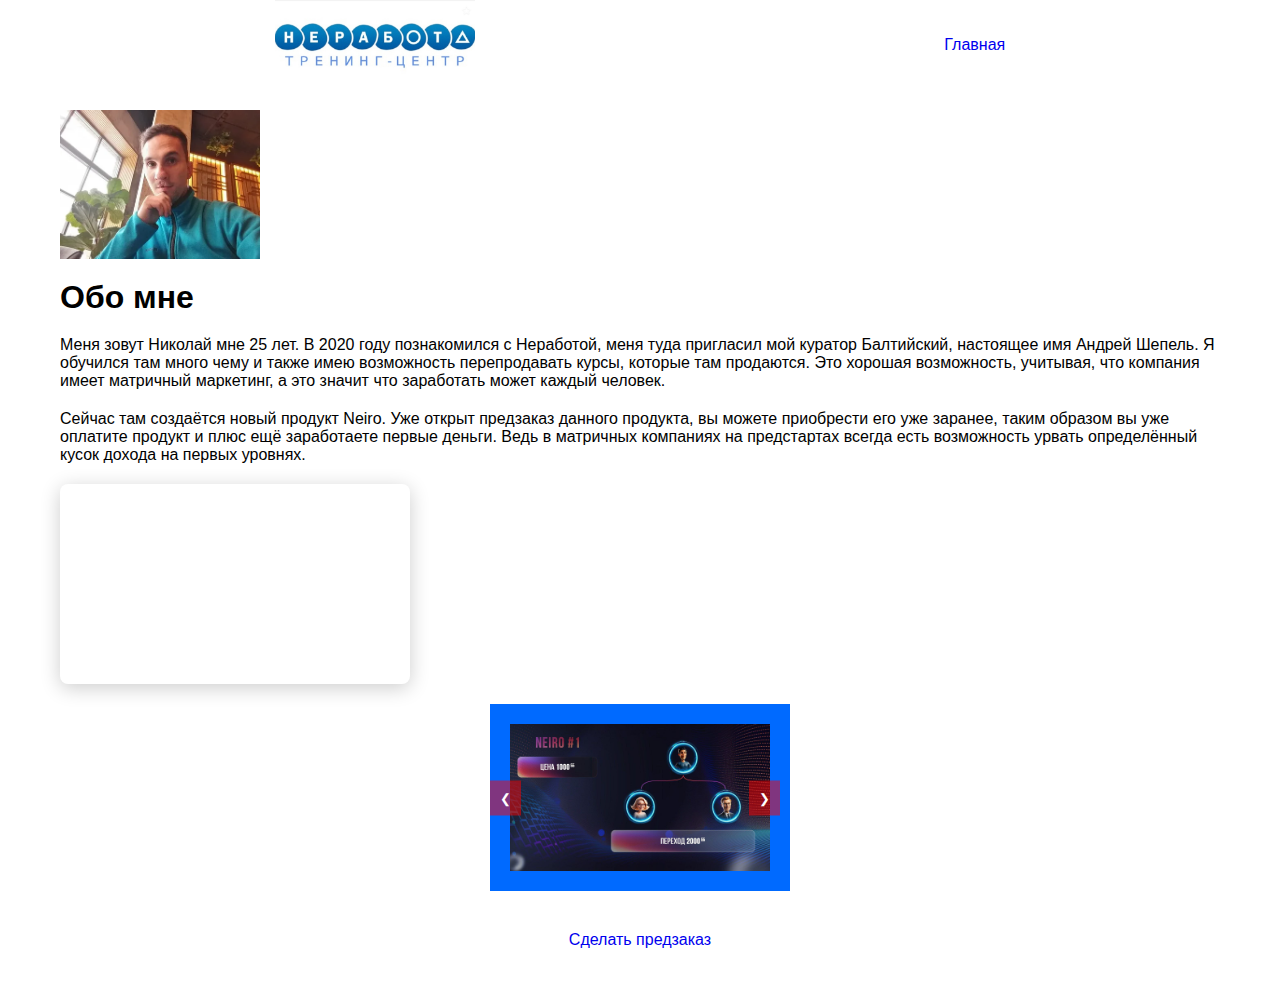
==== index.html @ b79c8352 "создал лендинг" ====
<!DOCTYPE html>
<html lang="en">
<head>
    <meta charset="UTF-8">
    <meta name="viewport" content="width=device-width, initial-scale=1.0">
    <link rel="stylesheet" href="style.css">
    <title>Продукция Neiro</title>
</head>
<body>
    <header>
        <div class="header__wrapper container">
            <div class="nerabota">
                <img src="./img/Nerabota.jpg" alt="">
            </div>
            <div class="nav">
                <a href="#">Главная</a>
            </div>
        </div>
    </header>
    <main>
        <div class="main__wrapper container">
            <img class="me" src="./img/i (1).webp" alt="">
            <h1>Обо мне</h1>
            <p>Меня зовут Николай мне 25 лет. В 2020 году познакомился с Неработой, меня туда пригласил мой куратор Балтийский, настоящее имя Андрей Шепель. Я обучился там много чему и также имею возможность перепродавать курсы, которые там продаются. Это хорошая возможность, учитывая, что компания имеет матричный маркетинг, а это значит что заработать может каждый человек.</p>
            <p>Сейчас там создаётся новый продукт Neiro. Уже открыт предзаказ данного продукта, вы можете приобрести его уже заранее, таким образом вы уже оплатите продукт и плюс ещё заработаете первые деньги. Ведь в матричных компаниях на предстартах всегда есть возможность урвать определённый кусок дохода на первых уровнях.</p>
            <div class="video-container">
                <iframe
                    src="https://www.youtube.com/embed/rP-zkcWcLng"
                    title="YouTube video player"
                    frameborder="0"
                    allow="accelerometer; autoplay; clipboard-write; encrypted-media; gyroscope; picture-in-picture"
                    allowfullscreen>
                </iframe>
            </div>
            
        </div>
        <div class="carousel">
            <div class="carousel-slides">
                <div class="slide" onclick="openModal(this)">
                    <img src="./img/photo_2024-11-09_12-24-45.jpg" alt="">
                </div>
                <div class="slide" onclick="openModal(this)">
                    <img src="./img/photo_2024-11-09_12-24-45 (2).jpg" alt="">
                </div>
                <div class="slide" onclick="openModal(this)">
                    <img src="./img/photo_2024-11-09_12-24-45 (3).jpg" alt="">
                </div>
                <div class="slide" onclick="openModal(this)">
                    <img src="./img/photo_2024-11-09_12-24-45 (4).jpg" alt="">
                </div>
                <div class="slide" onclick="openModal(this)">
                    <img src="./img/photo_2024-11-09_12-24-45 (5).jpg" alt="">
                </div>
                <div class="slide" onclick="openModal(this)">
                    <img src="./img/photo_2024-11-09_12-24-45 (6).jpg" alt="">
                </div>
                <div class="slide" onclick="openModal(this)">
                    <img src="./img/photo_2024-11-09_12-24-45 (7).jpg" alt="">
                </div>
                <div class="slide" onclick="openModal(this)">
                    <img src="./img/photo_2024-11-09_12-24-45 (8).jpg" alt="">
                </div>
                <div class="slide" onclick="openModal(this)">
                    <img src="./img/photo_2024-11-09_12-24-46.jpg" alt="">
                </div>
                <div class="slide" onclick="openModal(this)">
                    <img src="./img/photo_2024-11-09_12-24-46 (2).jpg" alt="">
                </div>
            </div>
            <button class="prev" onclick="moveSlide(-1)">&#10094;</button>
            <button class="next" onclick="moveSlide(1)">&#10095;</button>
        </div>
           <!-- Модальное окно -->
    <div id="modal" class="modal" onclick="closeModal()">
        <span class="close">&times;</span>
        <img class="modal-content" id="modalImg">
        <div id="caption"></div>
    </div>
        <div class="buy">
            <a href="https://njtc.pro/reg/Suralokin">Сделать предзаказ</a>
        </div>
    
    </main>
    <script src="slider.js/slider.js"></script>
</body>
</html>
---- style.css ----
* {
    margin: 0;
    padding: 0;
    box-sizing: border-box;
    text-decoration: none;
  }
  
  body {
    scroll-behavior: smooth;
    text-rendering: optimizeSpeed;
  }
  
  img {
    max-width: 100%;
    display: block;
  }
  
  .container {
    max-width: 1200px;
    margin: 0 auto;
  }

.header__wrapper {
    display: flex;
    align-items: center;
    justify-content:space-around;
}

body {
    font-family: Arial, sans-serif;
}

.me {
    width:200px;
}

.nerabota {
    width:200px;
}

.neiro {
    display: flex;
    justify-content: center;
}

.main__wrapper {
    display: flex;
    justify-content: center;
    flex-direction: column;
    gap:20px;
    padding:20px;
}

.video-container {
    width:350px; /* Ширина плеера */
    height:200px; /* Высота плеера */
    overflow: hidden;
    border-radius: 8px;
    box-shadow: 0 4px 20px rgba(0, 0, 0, 0.2);
}

iframe {
    display: flex;
    width: 100%;
    height: 100%;
    border: none;
}

.carousel {
    position: relative;
    width: 300px;
    overflow: hidden;
    margin: auto;
}

.carousel-slides {
    display: flex;
    transition: transform 0.5s ease;
}

.slide {
    min-width: 300px;
    box-sizing: border-box;
    padding: 20px;
    background-color: #006aff;
    text-align: center;
}

.prev, .next {
    position: absolute;
    top: 50%;
    transform: translateY(-50%);
    background-color: rgba(255, 0, 0, 0.5);
    color: white;
    border: none;
    cursor: pointer;
    padding: 10px;
}

.prev {
    left:0px;
}

.next {
    right: 10px;
}

.modal {
    display: none; 
    position: fixed; 
    z-index: 999; 
    left: 0;
    top: 0;
    width: 100%; 
    height: 100%; 
    overflow: auto; 
    background-color: rgb(0,0,0);
    background-color: rgba(0,0,0,0.9); 
}

.modal-content {
    margin: auto;
    display: block;
    max-width: 80%;
    max-height: 80%;
}

.close {
    position: absolute;
    top: 15px;
    right: 35px;
    color: white;
    font-size: 40px;
    font-weight: bold;
    cursor: pointer;
}


.buy {
    display: flex;
    justify-content: center;
    padding:40px 0;
}
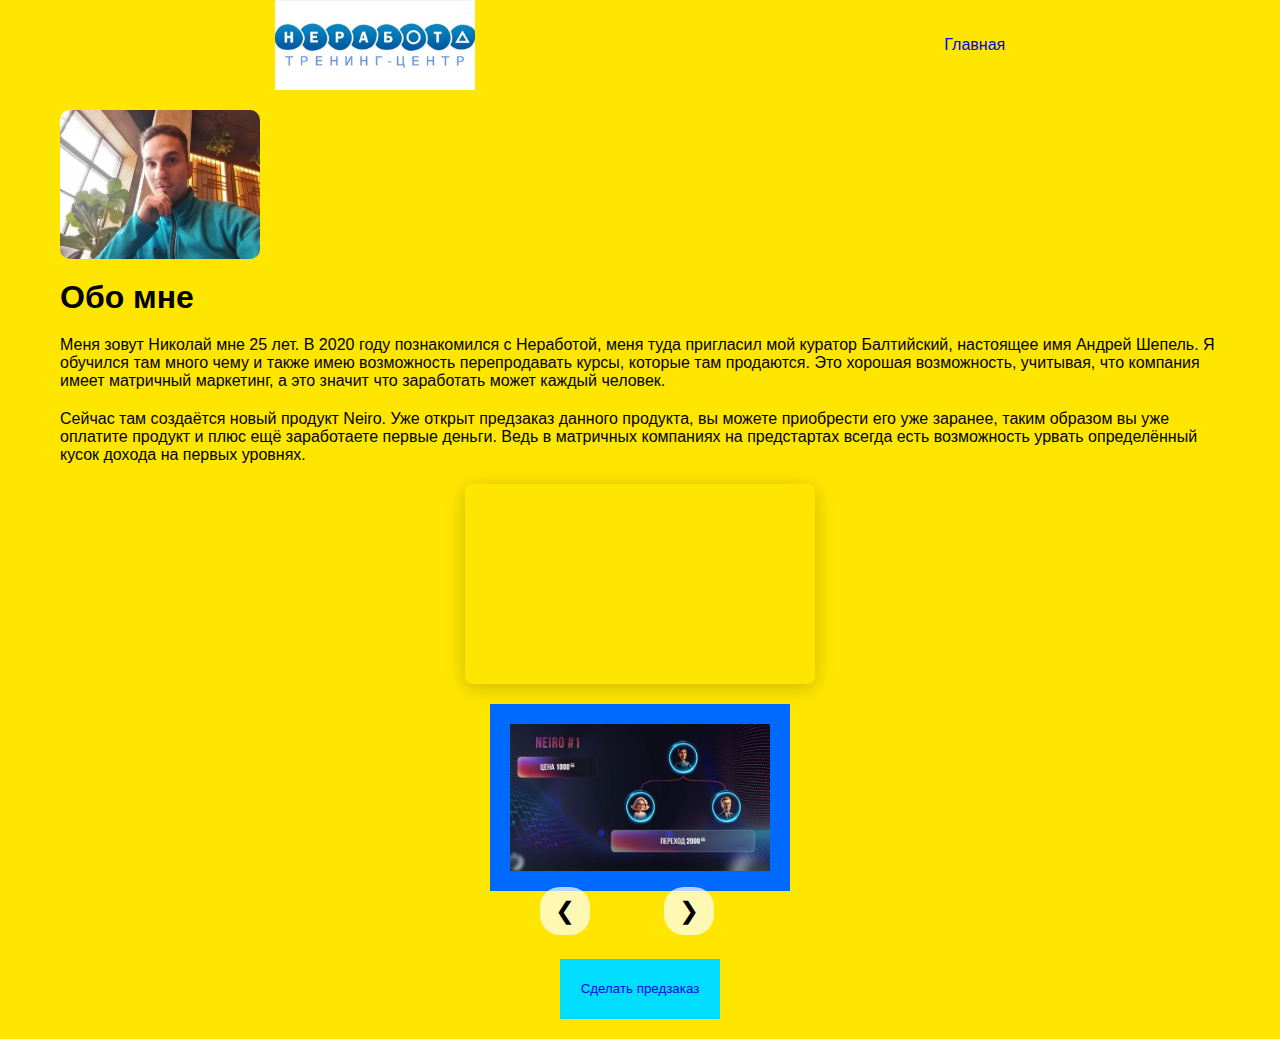
==== commit ac40759d: "обновил код" ====
--- a/index.html
+++ b/index.html
@@ -1,6 +1,23 @@
 <!DOCTYPE html>
 <html lang="en">
 <head>
+<!-- Yandex.Metrika counter -->
+<script type="text/javascript" >
+    (function(m,e,t,r,i,k,a){m[i]=m[i]||function(){(m[i].a=m[i].a||[]).push(arguments)};
+    m[i].l=1*new Date();
+    for (var j = 0; j < document.scripts.length; j++) {if (document.scripts[j].src === r) { return; }}
+    k=e.createElement(t),a=e.getElementsByTagName(t)[0],k.async=1,k.src=r,a.parentNode.insertBefore(k,a)})
+    (window, document, "script", "https://mc.yandex.ru/metrika/tag.js", "ym");
+ 
+    ym(98945001, "init", {
+         clickmap:true,
+         trackLinks:true,
+         accurateTrackBounce:true,
+         webvisor:true
+    });
+ </script>
+ <noscript><div><img src="https://mc.yandex.ru/watch/98945001" style="position:absolute; left:-9999px;" alt="" /></div></noscript>
+ <!-- /Yandex.Metrika counter -->
     <meta charset="UTF-8">
     <meta name="viewport" content="width=device-width, initial-scale=1.0">
     <link rel="stylesheet" href="style.css">
@@ -23,15 +40,18 @@
             <h1>Обо мне</h1>
             <p>Меня зовут Николай мне 25 лет. В 2020 году познакомился с Неработой, меня туда пригласил мой куратор Балтийский, настоящее имя Андрей Шепель. Я обучился там много чему и также имею возможность перепродавать курсы, которые там продаются. Это хорошая возможность, учитывая, что компания имеет матричный маркетинг, а это значит что заработать может каждый человек.</p>
             <p>Сейчас там создаётся новый продукт Neiro. Уже открыт предзаказ данного продукта, вы можете приобрести его уже заранее, таким образом вы уже оплатите продукт и плюс ещё заработаете первые деньги. Ведь в матричных компаниях на предстартах всегда есть возможность урвать определённый кусок дохода на первых уровнях.</p>
-            <div class="video-container">
-                <iframe
-                    src="https://www.youtube.com/embed/rP-zkcWcLng"
-                    title="YouTube video player"
-                    frameborder="0"
-                    allow="accelerometer; autoplay; clipboard-write; encrypted-media; gyroscope; picture-in-picture"
-                    allowfullscreen>
-                </iframe>
+            <div class="videos container">
+                <div class="video-container">
+                    <iframe
+                        src="https://www.youtube.com/embed/rP-zkcWcLng"
+                        title="YouTube video player"
+                        frameborder="0"
+                        allow="accelerometer; autoplay; clipboard-write; encrypted-media; gyroscope; picture-in-picture"
+                        allowfullscreen>
+                    </iframe>
+                </div>
             </div>
+      
             
         </div>
         <div class="carousel">
@@ -70,16 +90,14 @@
             <button class="prev" onclick="moveSlide(-1)">&#10094;</button>
             <button class="next" onclick="moveSlide(1)">&#10095;</button>
         </div>
-           <!-- Модальное окно -->
     <div id="modal" class="modal" onclick="closeModal()">
         <span class="close">&times;</span>
         <img class="modal-content" id="modalImg">
         <div id="caption"></div>
     </div>
-        <div class="buy">
-            <a href="https://njtc.pro/reg/Suralokin">Сделать предзаказ</a>
-        </div>
-    
+    <div class="btn container">
+        <button class="btn-btn"><a href="https://njtc.pro/reg/Suralokin">Сделать предзаказ</a></button>
+    </div>
     </main>
     <script src="slider.js/slider.js"></script>
 </body>
--- a/style.css
+++ b/style.css
@@ -7,6 +7,7 @@
   
   body {
     scroll-behavior: smooth;
+    background-color: #ffe600;
     text-rendering: optimizeSpeed;
   }
   
@@ -32,6 +33,7 @@
 
 .me {
     width:200px;
+    border-radius:10px;
 }
 
 .nerabota {
@@ -68,7 +70,7 @@
 
 .carousel {
     position: relative;
-    width: 300px;
+    width:300px;
     overflow: hidden;
     margin: auto;
 }
@@ -87,22 +89,38 @@
 }
 
 .prev, .next {
-    position: absolute;
-    top: 50%;
+    position:relative;
+    top:20px;
+    left:120px;
     transform: translateY(-50%);
-    background-color: rgba(255, 0, 0, 0.5);
-    color: white;
+    background-color: rgba(255, 255, 255, 0.7); /* Полупрозрачный фон */
     border: none;
+    padding: 10px;
     cursor: pointer;
-    padding: 10px;
+    font-size: 24px; /* Размер стрелок */
+    border-radius:20px;
+    width:50px;
+    z-index:10; /* Поверх слайдов */
 }
 
 .prev {
-    left:0px;
+    left:50px; /* Отступ слева */
 }
 
-.next {
-    right: 10px;
+.btn {
+    display: flex;
+    justify-content: center;
+    height:100px;
+    width:200px;
+    padding:20px;
+}
+
+.btn-btn {
+    width:200px;
+    background-color: #00ddff;
+    border:none;
+    color: #ffb700;
+    font-family: 'Franklin Gothic Medium', 'Arial Narrow', Arial, sans-serif;
 }
 
 .modal {
@@ -121,6 +139,8 @@
 .modal-content {
     margin: auto;
     display: block;
+    position: relative;
+    top:10px;
     max-width: 80%;
     max-height: 80%;
 }
@@ -140,4 +160,11 @@
     display: flex;
     justify-content: center;
     padding:40px 0;
+}
+
+@media (min-width:375px) and (max-width:1200px) {
+    .modal-content {
+        position: relative;
+        top:200px;
+    }
 }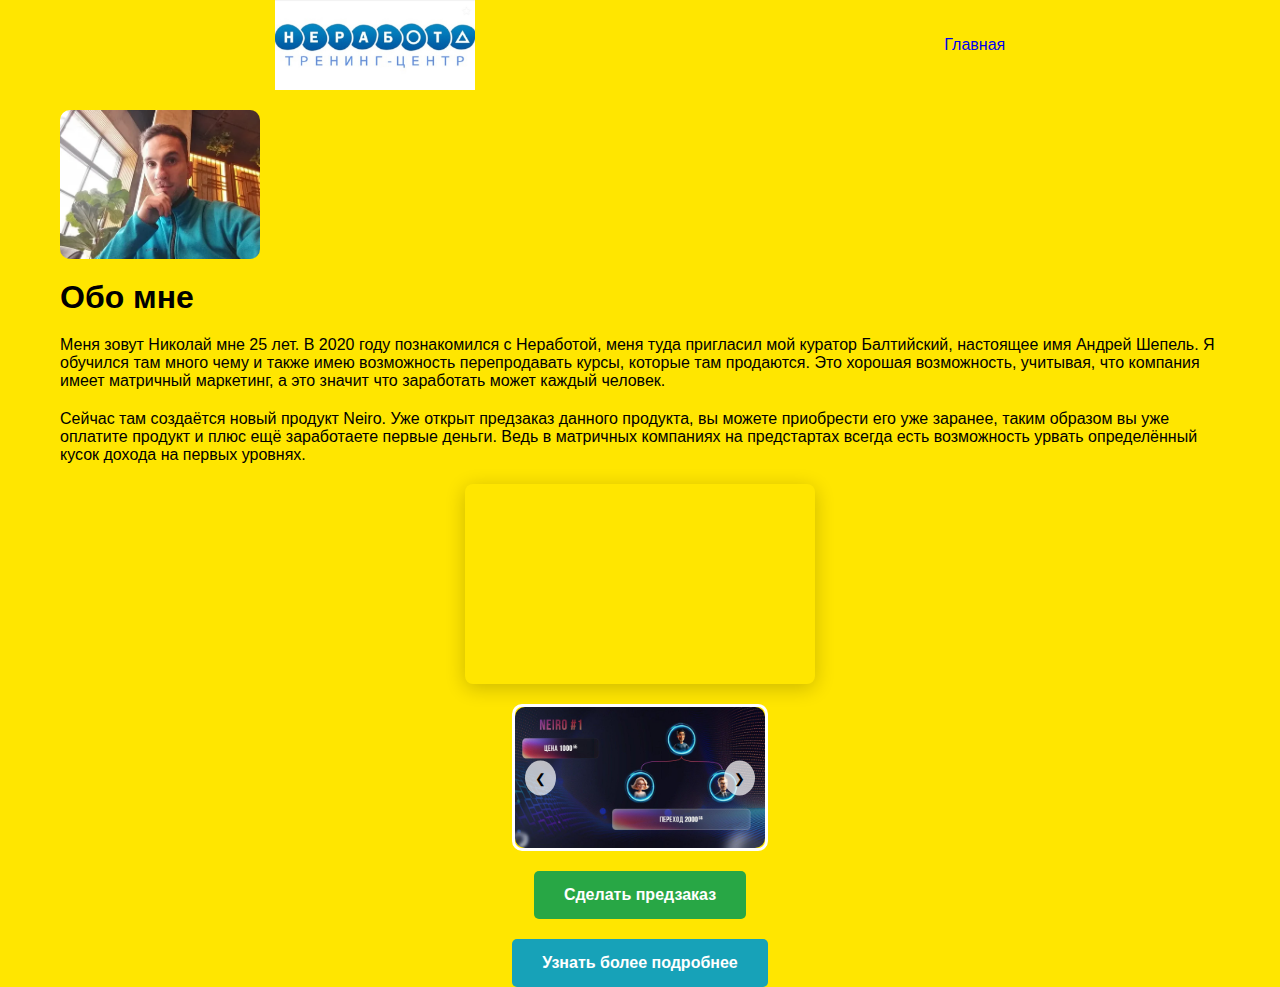
==== commit b425a5db: "обновил код" ====
--- a/index.html
+++ b/index.html
@@ -54,49 +54,39 @@
       
             
         </div>
-        <div class="carousel">
-            <div class="carousel-slides">
-                <div class="slide" onclick="openModal(this)">
+        <div class="small-carousel" onwheel="handleWheel(event)">
+            <div class="small-carousel-slides">
+                <div class="small-slide" onclick="openModal(this)">
                     <img src="./img/photo_2024-11-09_12-24-45.jpg" alt="">
                 </div>
-                <div class="slide" onclick="openModal(this)">
+                <div class="small-slide" onclick="openModal(this)">
                     <img src="./img/photo_2024-11-09_12-24-45 (2).jpg" alt="">
                 </div>
-                <div class="slide" onclick="openModal(this)">
+                <div class="small-slide" onclick="openModal(this)">
                     <img src="./img/photo_2024-11-09_12-24-45 (3).jpg" alt="">
                 </div>
-                <div class="slide" onclick="openModal(this)">
+                <div class="small-slide" onclick="openModal(this)">
                     <img src="./img/photo_2024-11-09_12-24-45 (4).jpg" alt="">
                 </div>
-                <div class="slide" onclick="openModal(this)">
-                    <img src="./img/photo_2024-11-09_12-24-45 (5).jpg" alt="">
-                </div>
-                <div class="slide" onclick="openModal(this)">
-                    <img src="./img/photo_2024-11-09_12-24-45 (6).jpg" alt="">
-                </div>
-                <div class="slide" onclick="openModal(this)">
-                    <img src="./img/photo_2024-11-09_12-24-45 (7).jpg" alt="">
-                </div>
-                <div class="slide" onclick="openModal(this)">
-                    <img src="./img/photo_2024-11-09_12-24-45 (8).jpg" alt="">
-                </div>
-                <div class="slide" onclick="openModal(this)">
-                    <img src="./img/photo_2024-11-09_12-24-46.jpg" alt="">
-                </div>
-                <div class="slide" onclick="openModal(this)">
-                    <img src="./img/photo_2024-11-09_12-24-46 (2).jpg" alt="">
-                </div>
             </div>
-            <button class="prev" onclick="moveSlide(-1)">&#10094;</button>
-            <button class="next" onclick="moveSlide(1)">&#10095;</button>
+            <button class="small-prev" onclick="moveSlide(-1)">&#10094;</button>
+            <button class="small-next" onclick="moveSlide(1)">&#10095;</button>
         </div>
+        
+        
+        
     <div id="modal" class="modal" onclick="closeModal()">
         <span class="close">&times;</span>
         <img class="modal-content" id="modalImg">
         <div id="caption"></div>
     </div>
-    <div class="btn container">
-        <button class="btn-btn"><a href="https://njtc.pro/reg/Suralokin">Сделать предзаказ</a></button>
+    <div class="btn__wrapper container">
+        <button class="btn btn__preorder">
+            <a href="https://njtc.pro/reg/Suralokin">Сделать предзаказ</a>
+        </button>
+        <button class="btn btn__learn-more">
+            <a href="https://t.me/MlM2022_bot?start=ref_Suralokin">Узнать более подробнее</a>
+        </button>
     </div>
     </main>
     <script src="slider.js/slider.js"></script>
--- a/style.css
+++ b/style.css
@@ -68,60 +68,110 @@
     border: none;
 }
 
-.carousel {
+.small-carousel {
     position: relative;
-    width:300px;
+    width:20%; /* Ширина слайдера */
+    max-width: 400px; /* Максимальная ширина */
+    margin: 0 auto;
+    margin-bottom:20px;
     overflow: hidden;
-    margin: auto;
-}
-
-.carousel-slides {
-    display: flex;
-    transition: transform 0.5s ease;
-}
-
-.slide {
-    min-width: 300px;
+    border:3px solid #ffffff; /* Для внешнего оформления слайдера */
+    border-radius: 10px; /* Скругление краёв */
+}
+
+.small-carousel-slides {
+    display: flex;
+    transition: transform 0.5s ease-in-out;
+}
+
+.small-slide {
+    min-width: 100%; /* Каждое изображение занимает всю ширину слайдера */
     box-sizing: border-box;
-    padding: 20px;
-    background-color: #006aff;
-    text-align: center;
-}
-
-.prev, .next {
-    position:relative;
-    top:20px;
-    left:120px;
+}
+
+.small-slide img {
+    width: 100%;
+    height: auto;
+    border-radius: 10px;
+}
+
+.small-prev, .small-next {
+    position: absolute;
+    top: 50%;
     transform: translateY(-50%);
-    background-color: rgba(255, 255, 255, 0.7); /* Полупрозрачный фон */
+    background-color: rgba(255, 255, 255, 0.7);
     border: none;
+    border-radius: 50%;
+    cursor: pointer;
     padding: 10px;
+    z-index:1;
+}
+
+.small-prev {
+    left:10px;
+}
+
+.small-next {
+    right: 10px;
+}
+
+.small-prev:hover, .small-next:hover {
+    background-color: rgba(255, 255, 255, 1);
+}
+
+
+
+
+.btn__wrapper {
+    display: flex;
+    gap:20px;
+    flex-direction: column;
+    align-items: center;
+} 
+
+.btn {
+    padding: 15px 30px;
+    font-size: 16px;
+    font-weight: bold;
+    color: #fff;
+    background-color: #007BFF; /* Цвет кнопки */
+    border: none;
+    border-radius: 5px;
     cursor: pointer;
-    font-size: 24px; /* Размер стрелок */
-    border-radius:20px;
-    width:50px;
-    z-index:10; /* Поверх слайдов */
-}
-
-.prev {
-    left:50px; /* Отступ слева */
-}
-
-.btn {
-    display: flex;
-    justify-content: center;
-    height:100px;
-    width:200px;
-    padding:20px;
-}
-
-.btn-btn {
-    width:200px;
-    background-color: #00ddff;
-    border:none;
-    color: #ffb700;
-    font-family: 'Franklin Gothic Medium', 'Arial Narrow', Arial, sans-serif;
-}
+    position: relative;
+    overflow: hidden;
+    transition: background-color 0.3s, transform 0.2s;
+}
+
+.btn a {
+    color: inherit;
+    text-decoration: none;
+}
+
+.btn:hover {
+    background-color: #0056b3; /* Цвет при наведении */
+}
+
+.btn:active {
+    transform: scale(0.95); /* Уменьшение кнопки при нажатии */
+}
+
+.btn__preorder {
+    background-color: #28a745; /* Специфический цвет для первой кнопки */
+}
+
+.btn__preorder:hover {
+    background-color: #218838; /* Цвет при наведении для первой кнопки */
+}
+
+.btn__learn-more {
+    background-color: #17a2b8; /* Специфический цвет для второй кнопки */
+}
+
+.btn__learn-more:hover {
+    background-color: #138496; /* Цвет при наведении для второй кнопки */
+}
+
 
 .modal {
     display: none; 
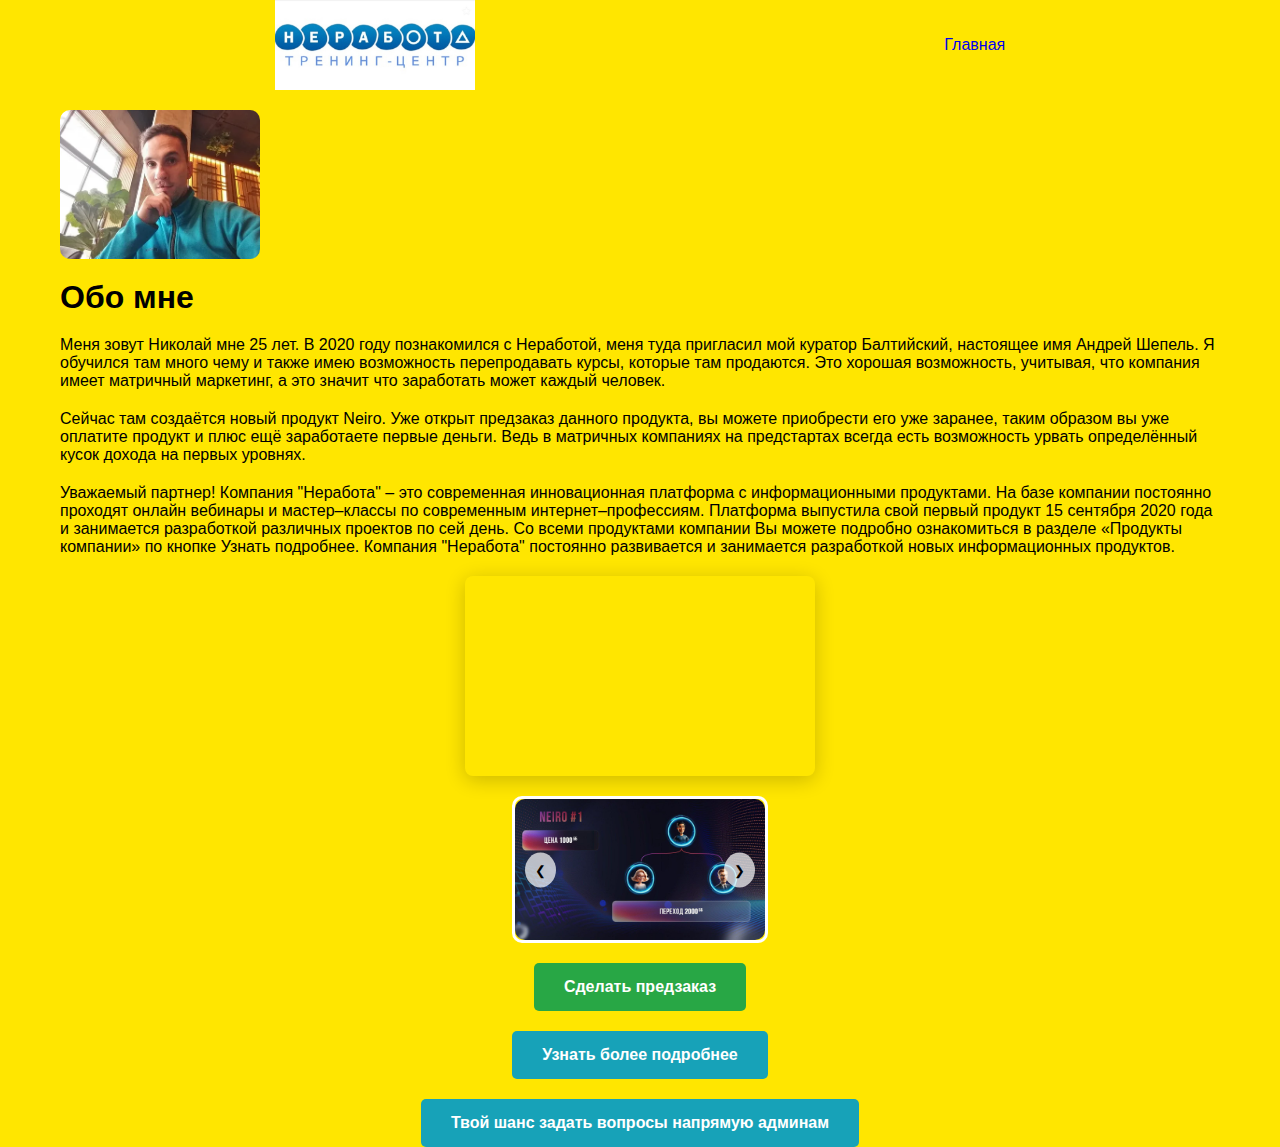
==== commit 64a2cbcb: "обновил код" ====
--- a/index.html
+++ b/index.html
@@ -40,6 +40,15 @@
             <h1>Обо мне</h1>
             <p>Меня зовут Николай мне 25 лет. В 2020 году познакомился с Неработой, меня туда пригласил мой куратор Балтийский, настоящее имя Андрей Шепель. Я обучился там много чему и также имею возможность перепродавать курсы, которые там продаются. Это хорошая возможность, учитывая, что компания имеет матричный маркетинг, а это значит что заработать может каждый человек.</p>
             <p>Сейчас там создаётся новый продукт Neiro. Уже открыт предзаказ данного продукта, вы можете приобрести его уже заранее, таким образом вы уже оплатите продукт и плюс ещё заработаете первые деньги. Ведь в матричных компаниях на предстартах всегда есть возможность урвать определённый кусок дохода на первых уровнях.</p>
+            <p>Уважаемый партнер! Компания "Неработа" – это современная инновационная платформа с информационными продуктами. 
+
+                На базе компании постоянно проходят онлайн вебинары и мастер–классы по современным интернет–профессиям. 
+                
+                Платформа выпустила свой первый продукт 15 сентября 2020 года и занимается разработкой различных проектов по сей день.
+                
+                Со всеми продуктами компании Вы можете подробно ознакомиться в разделе «Продукты компании» по кнопке Узнать подробнее. 
+                
+                Компания "Неработа" постоянно развивается и занимается разработкой новых информационных продуктов.</p>
             <div class="videos container">
                 <div class="video-container">
                     <iframe
@@ -54,24 +63,46 @@
       
             
         </div>
-        <div class="small-carousel" onwheel="handleWheel(event)">
-            <div class="small-carousel-slides">
-                <div class="small-slide" onclick="openModal(this)">
-                    <img src="./img/photo_2024-11-09_12-24-45.jpg" alt="">
-                </div>
-                <div class="small-slide" onclick="openModal(this)">
-                    <img src="./img/photo_2024-11-09_12-24-45 (2).jpg" alt="">
-                </div>
-                <div class="small-slide" onclick="openModal(this)">
-                    <img src="./img/photo_2024-11-09_12-24-45 (3).jpg" alt="">
-                </div>
-                <div class="small-slide" onclick="openModal(this)">
-                    <img src="./img/photo_2024-11-09_12-24-45 (4).jpg" alt="">
-                </div>
-            </div>
-            <button class="small-prev" onclick="moveSlide(-1)">&#10094;</button>
-            <button class="small-next" onclick="moveSlide(1)">&#10095;</button>
+        
+        <div class="small-carousel" onwheel="handleWheel(event)" 
+        ontouchstart="startTouch(event)" 
+        ontouchmove="moveTouch(event)" 
+        ontouchend="endTouch(event)">
+       <div class="small-carousel-slides">
+           <div class="small-slide" onclick="openModal(this)">
+               <img src="./img/photo_2024-11-09_12-24-45.jpg" alt="">
+           </div>
+           <div class="small-slide" onclick="openModal(this)">
+               <img src="./img/photo_2024-11-09_12-24-45 (2).jpg" alt="">
+           </div>
+           <div class="small-slide" onclick="openModal(this)">
+               <img src="./img/photo_2024-11-09_12-24-45 (3).jpg" alt="">
+           </div>
+           <div class="small-slide" onclick="openModal(this)">
+               <img src="./img/photo_2024-11-09_12-24-45 (4).jpg" alt="">
+           </div>
+           <div class="small-slide" onclick="openModal(this)">
+            <img src="./img/photo_2024-11-09_12-24-45 (5).jpg" alt="">
         </div>
+        <div class="small-slide" onclick="openModal(this)">
+            <img src="./img/photo_2024-11-09_12-24-45 (6).jpg" alt="">
+        </div>
+        <div class="small-slide" onclick="openModal(this)">
+            <img src="./img/photo_2024-11-09_12-24-45 (7).jpg" alt="">
+        </div>
+        <div class="small-slide" onclick="openModal(this)">
+            <img src="./img/photo_2024-11-09_12-24-45 (8).jpg" alt="">
+        </div>
+        <div class="small-slide" onclick="openModal(this)">
+            <img src="./img/photo_2024-11-09_12-24-46.jpg" alt="">
+        </div>
+        <div class="small-slide" onclick="openModal(this)">
+            <img src="./img/photo_2024-11-09_12-24-46 (2).jpg" alt="">
+        </div>
+       </div>
+       <button class="small-prev" onclick="moveSlide(-1)">&#10094;</button>
+       <button class="small-next" onclick="moveSlide(1)">&#10095;</button>
+   </div>
         
         
         
@@ -87,6 +118,7 @@
         <button class="btn btn__learn-more">
             <a href="https://t.me/MlM2022_bot?start=ref_Suralokin">Узнать более подробнее</a>
         </button>
+        <button class="btn btn__learn-more"><a href="https://pruffme.com/landing/NJTC/tmp1731933664"></a>Твой шанс задать вопросы напрямую админам</button>
     </div>
     </main>
     <script src="slider.js/slider.js"></script>
--- a/style.css
+++ b/style.css
@@ -212,9 +212,27 @@
     padding:40px 0;
 }
 
-@media (min-width:375px) and (max-width:1200px) {
+/* Таблеты и более широкие экраны */
+@media (min-width: 300px) and (max-width: 1200px) {
+    .small-carousel {
+        width:300px;
+        flex-direction: row;
+        position: relative;
+        left:5px;
+    }
+    
     .modal-content {
+        width: 80%;
         position: relative;
         top:200px;
+        height: auto; /* Авто высота */
+    }
+
+    .video-container {
+        width:300px;
+    }
+
+    .btn__wrapper {
+        margin-bottom:20px;
     }
 }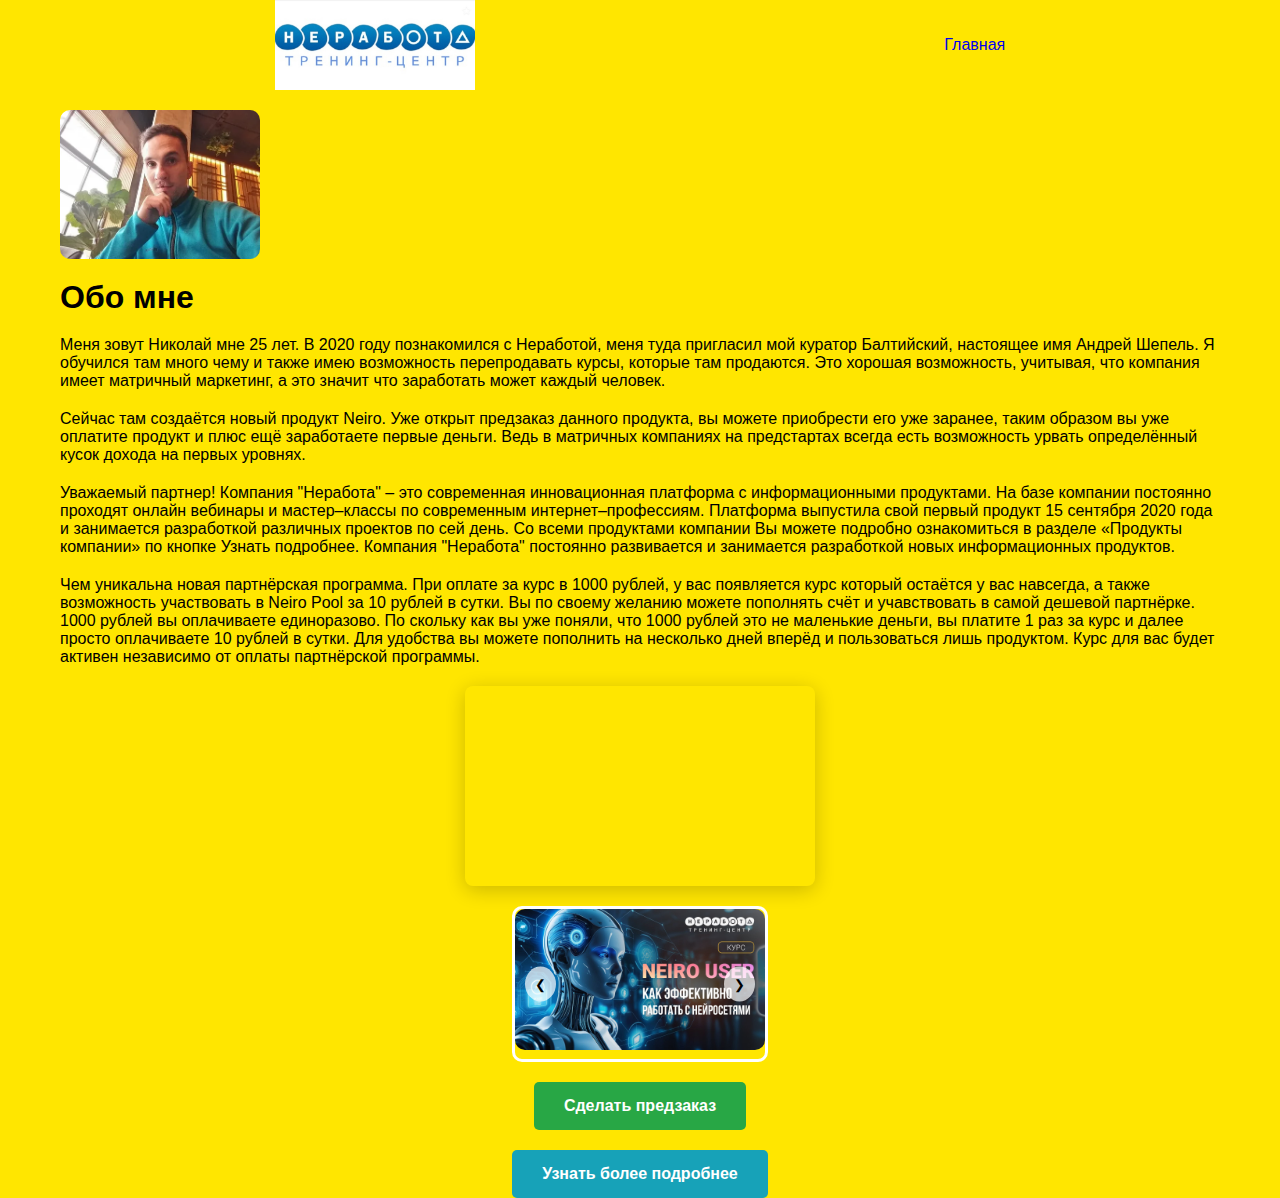
==== commit 9311497b: "добавил новый текст и слайды" ====
--- a/index.html
+++ b/index.html
@@ -49,6 +49,9 @@
                 Со всеми продуктами компании Вы можете подробно ознакомиться в разделе «Продукты компании» по кнопке Узнать подробнее. 
                 
                 Компания "Неработа" постоянно развивается и занимается разработкой новых информационных продуктов.</p>
+                <p>Чем уникальна новая партнёрская программа. При оплате за курс в 1000 рублей, у вас появляется курс который остаётся у вас навсегда, а также возможность участвовать в Neiro Pool за 10 рублей в сутки. Вы по своему желанию можете пополнять счёт и учавствовать в самой дешевой партнёрке. 1000 рублей вы оплачиваете единоразово.
+                    По скольку как вы уже поняли, что 1000 рублей это не маленькие деньги, вы платите 1 раз за курс и далее просто оплачиваете 10 рублей в сутки. Для удобства вы можете пополнить на несколько дней вперёд и пользоваться лишь продуктом. Курс для вас будет активен независимо от оплаты партнёрской программы.
+                </p>
             <div class="videos container">
                 <div class="video-container">
                     <iframe
@@ -69,6 +72,18 @@
         ontouchmove="moveTouch(event)" 
         ontouchend="endTouch(event)">
        <div class="small-carousel-slides">
+        <div class="small-slide" onclick="openModal(this)">
+            <img src="./img/Neiro_about.jpg" alt="">
+        </div>
+        <div class="small-slide" onclick="openModal(this)">
+            <iframe width="720" height="405" src="https://rutube.ru/play/embed/78554f476fc96ba4e5006141a939cfe1" frameBorder="0" allow="clipboard-write; autoplay" webkitAllowFullScreen mozallowfullscreen allowFullScreen></iframe>
+        </div>
+        <div class="small-slide" onclick="openModal(this)">
+            <img src="./img/2.jpg" alt="">
+        </div>
+        <div class="small-slide" onclick="openModal(this)">
+            <img src="./img/neiro.jpg" alt="">
+        </div>
            <div class="small-slide" onclick="openModal(this)">
                <img src="./img/photo_2024-11-09_12-24-45.jpg" alt="">
            </div>
@@ -118,7 +133,6 @@
         <button class="btn btn__learn-more">
             <a href="https://t.me/MlM2022_bot?start=ref_Suralokin">Узнать более подробнее</a>
         </button>
-        <button class="btn btn__learn-more"><a href="https://pruffme.com/landing/NJTC/tmp1731933664"></a>Твой шанс задать вопросы напрямую админам</button>
     </div>
     </main>
     <script src="slider.js/slider.js"></script>
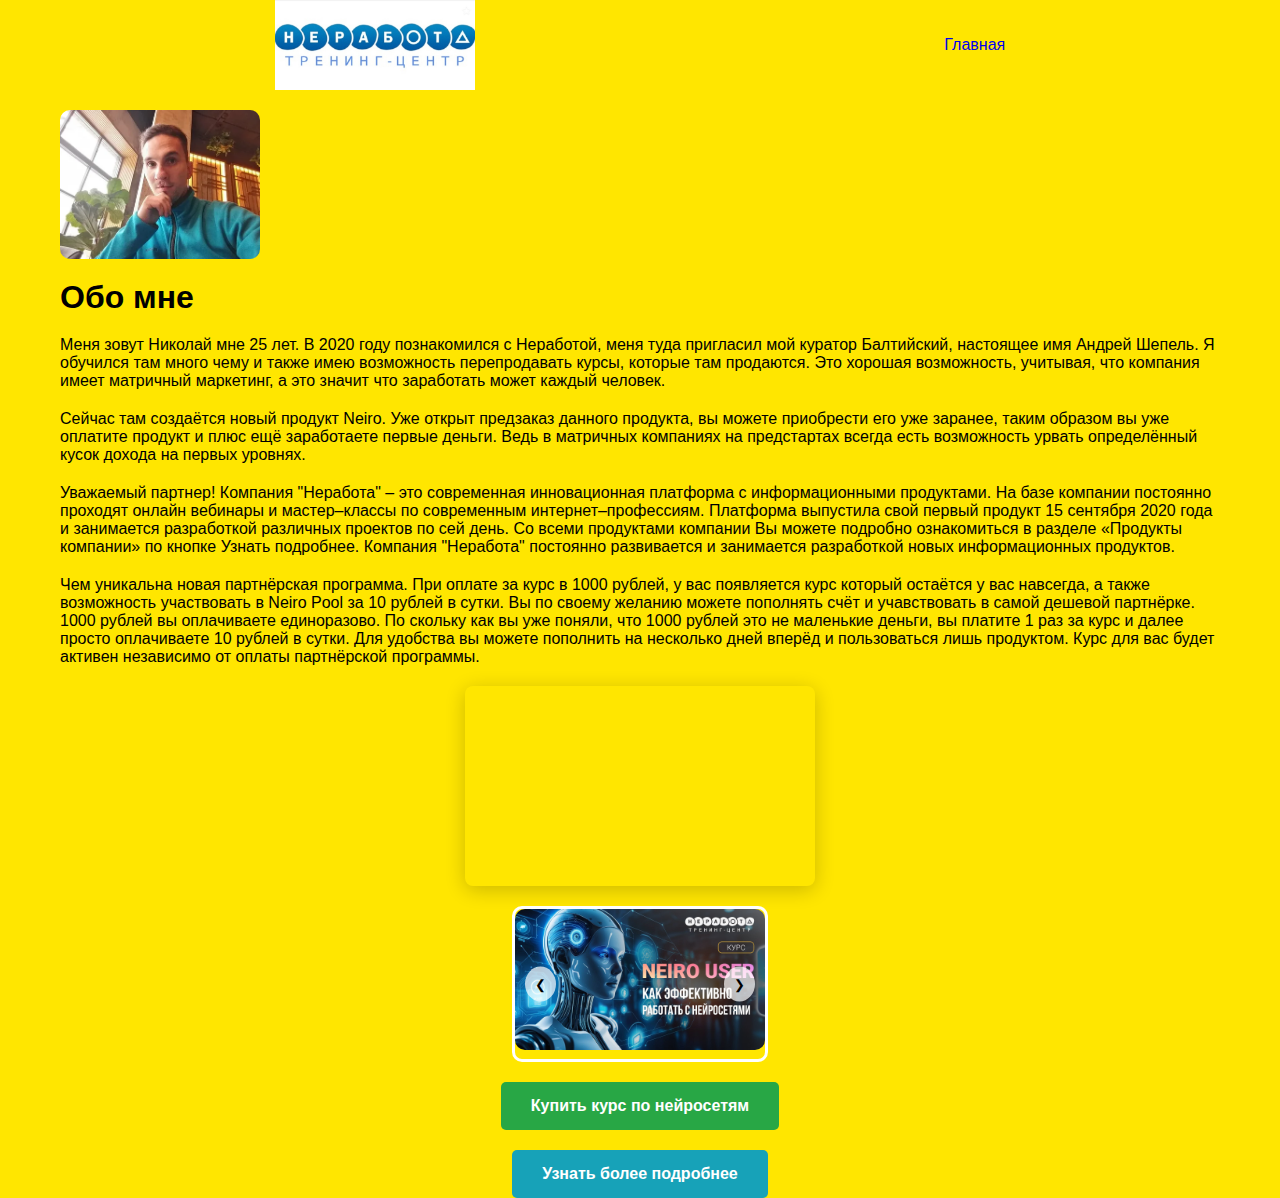
==== commit 3e1c3ef5: "обновил текст" ====
--- a/index.html
+++ b/index.html
@@ -128,7 +128,7 @@
     </div>
     <div class="btn__wrapper container">
         <button class="btn btn__preorder">
-            <a href="https://njtc.pro/reg/Suralokin">Сделать предзаказ</a>
+            <a href="https://njtc.pro/reg/Suralokin">Купить курс по нейросетям</a>
         </button>
         <button class="btn btn__learn-more">
             <a href="https://t.me/MlM2022_bot?start=ref_Suralokin">Узнать более подробнее</a>
